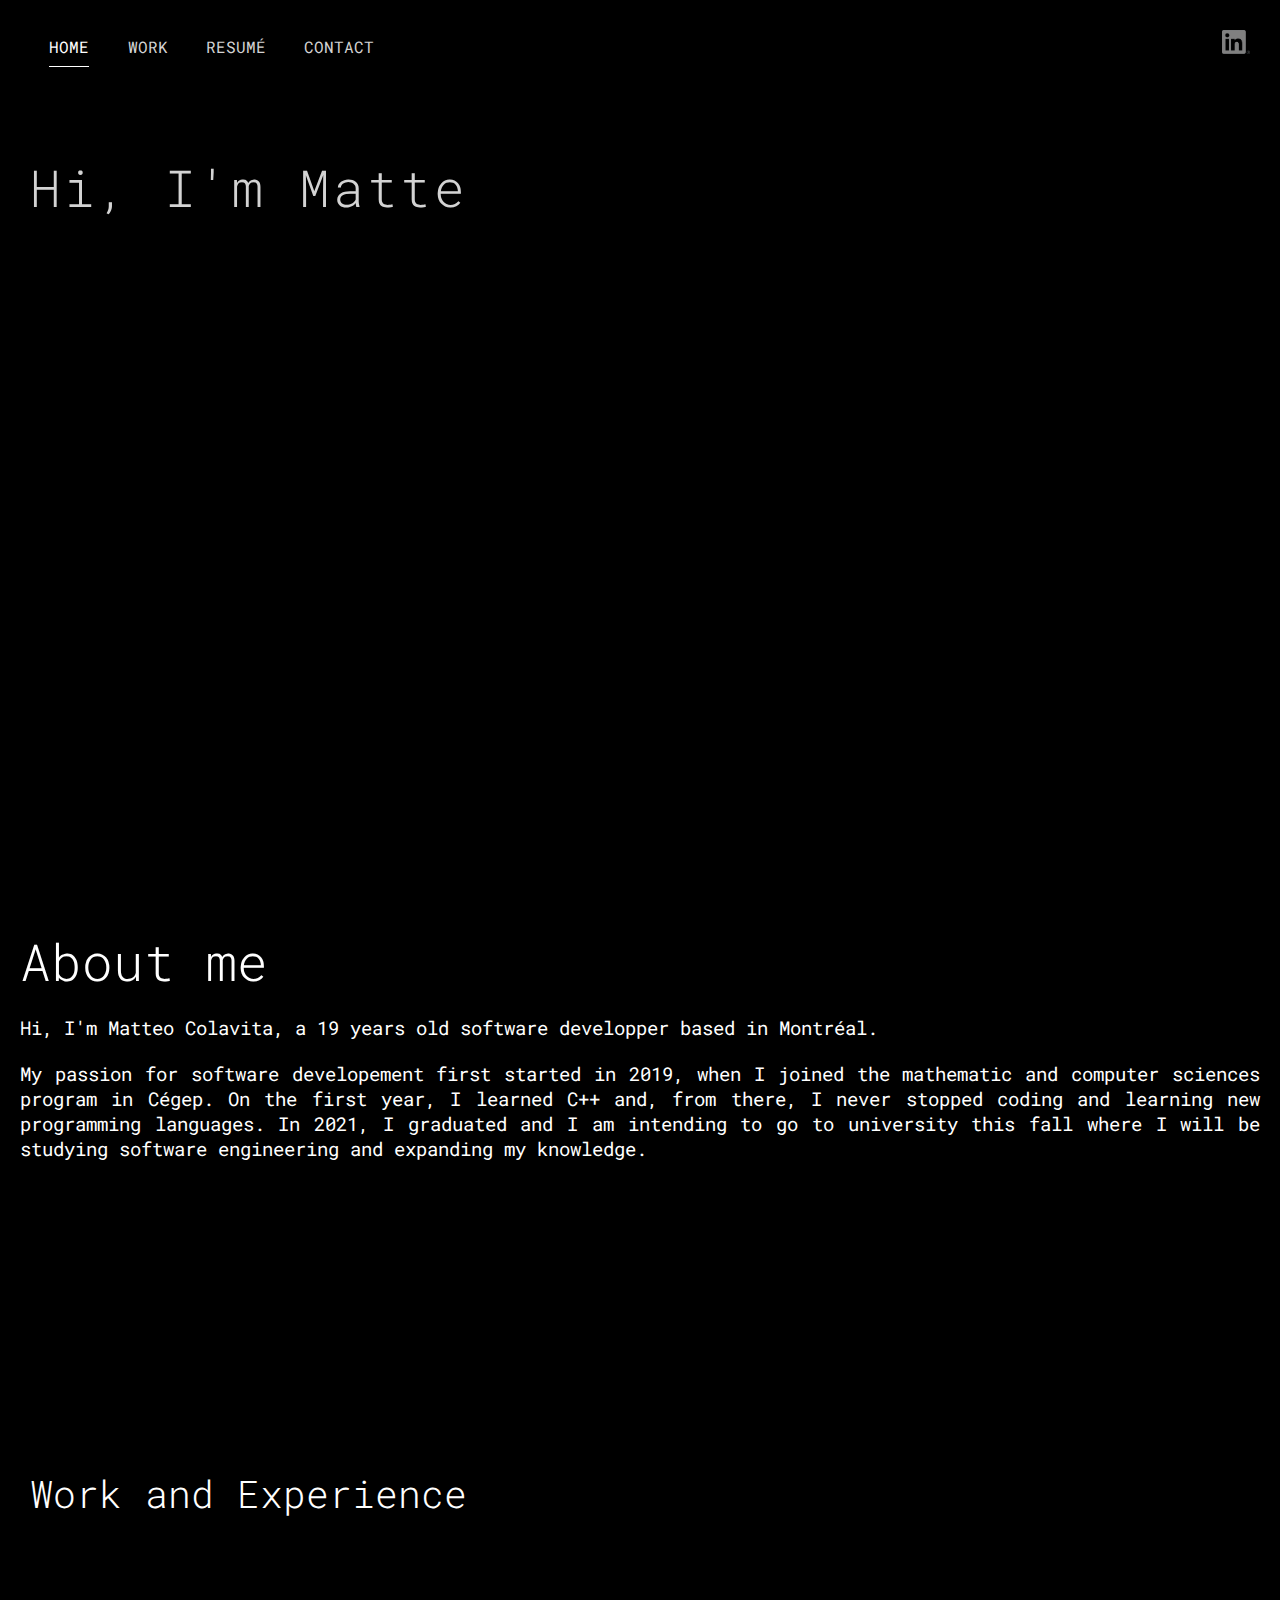
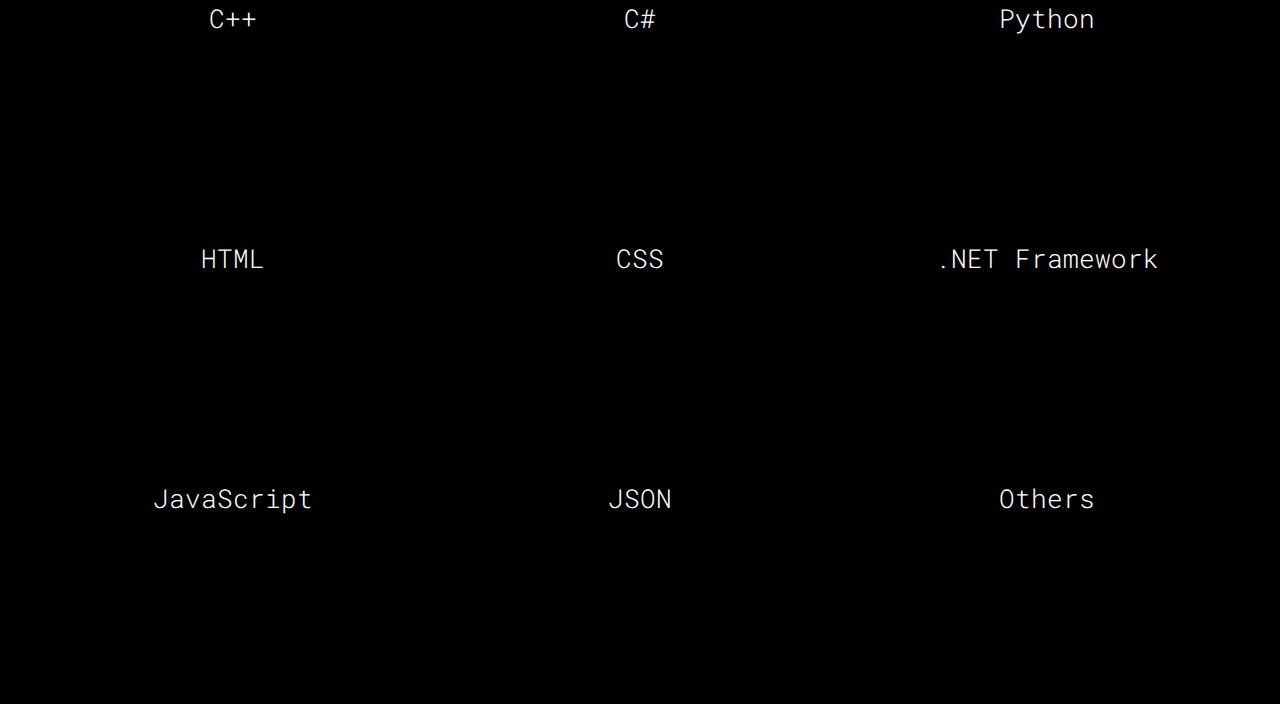
==== index.html @ ee79b1b1 "Changed  index.html from HTML\index.html to index.html" ====
<!DOCTYPE html>
<html lang="en">
<style>
    html {
    scroll-behavior: smooth;
    }  
</style>
<head>
    <meta charset="UTF-8">
    <meta name="viewport" content="width=device-width; initial-scale=1.0; maximum-scale=1.0; user-scalable=0;" />
    <title>Matteo Colavita - Software Developper</title>
    <link rel="preconnect" href="https://fonts.googleapis.com">
    <link rel="preconnect" href="https://fonts.gstatic.com" crossorigin>
    <link href="https://fonts.googleapis.com/css2?family=Benne&display=swap" rel="stylesheet">
    <link rel="preconnect" href="https://fonts.googleapis.com">
    <link rel="preconnect" href="https://fonts.gstatic.com" crossorigin>
    <link href="https://fonts.googleapis.com/css2?family=Jomhuria&family=Roboto+Mono:wght@100&display=swap" rel="stylesheet">
    <link rel="stylesheet" href="../css/styles.css">
</head>
<body onload="typeWriter()">
    <div class="container">
    </section>
        <div class="TopSection-wrapper">
            <div class="nav-wrapper">
                <div class="left-side">
                    <div class="nav-link-wrapper active-nav-link" >
                        <a href="index.html">Home</a>
                    </div>
                    <div class="nav-link-wrapper">
                        <a href="work.html">Work</a>
                    </div>
                    <div class="nav-link-wrapper">
                        <a href="../Other/Matteo_Colavita_Resume_2021.pdf" target="_blank">Resumé</a>
                    </div>
                    <div class="nav-link-wrapper">
                        <a href="contact.html">Contact</a>
                    </div>
                </div>
                <div class="right-side">
                    <div class="brand">
                        <div><!--Nom--></div>
                        <div class="nav-linkedin-wrapper">
                            <a href="https://www.linkedin.com/in/mattéo-colavita-4b3a99208" target="_blank">
                                <img src="../images/LI-In-Bug.png">
                            </a>
                        </div>
                    </div>
                </div>
            </div>
            <div class="presentation-wrapper">
               <div class="profile-content-wrapper">
                    <h1 id="Name" class="Name"></h1>
                    <h1 id="Dev" class="Dev"></h1>
                    <h1 id="Welcome" class="Welcome"></h1>
                </div> 
                <section class="example--2 ">
                    <span onclick="{window.location.href='#section2'}" id="scroll-icon" class="scroll-icon">
                      <span class="scroll-icon__dot"></span>
                    </span>
                    </section>
                    <!--<div class="more-arrow-wrapper" onclick="location.href='#cards'">
                    <img src="../images/DownArrow.png">-->
                </div>
            </div>
        </div>
        <div class="aboutme-wrapper" id="section2">
            <div id="AboutTitle" class="aboutme-title-wrapper">
                <h1 >About me</h1>
            </div>
            <div id="AboutPar" class="aboutme-par-wrapper">
                <p>
                    Hi, I'm Matteo Colavita, a 19 years old software developper based in Montréal. 
                </p>
                <br/>
                <p>
                    My passion for software developement first started in 2019, when I joined the mathematic and computer sciences program in Cégep. On the first year, I learned C++ and, from there, I never stopped coding and learning new programming languages. In 2021, I graduated and I am intending to go to university this fall where I will be studying software engineering and expanding my knowledge.   
                </p>
            </div>
        </div>
        <div class="worksummary-wrapper">
            <h1 class="worktitle-wrapper" id="MyWorkTitle">Work and Experience</h1>
            <div class="category-wrapper" onclick="window.location.href='Work.html'">
                <div class="category-item-wrapper">
                    <h1 id="Categories">C++</h1>
                    <p class="description-wrapper">C++ is the first coding language I learned.<a class="read-more-wrapper"  href="Work.html"><br><br>Read More</a></p>
                </div>
                <span class="category-item-wrapper">
                     <h1 id="Categories">C#</h1>
                     <p class="description-wrapper">I learned C# for my job at Cognat Inc. and improved it during my second year in Cégep. I developped my knowledge of C# by using it in mobile, games and software developement throughout my Cégep years.<a class="read-more-wrapper" href="Work.html"><br><br>Read More</a></p>
                </span>
                <span class="category-item-wrapper">
                    <h1 id="Categories">Python</h1>
                    <p class="description-wrapper">I learned Python for my final-year project in Cégep. I used Python to explore the world of Computer Vision with OpenCV.<a class="read-more-wrapper" href="Work.html"><br><br>Read More</a></p>
                </span>
                <span class="category-item-wrapper1">
                    <h1 id="Categories">HTML</h1>
                    <p class="description-wrapper">I learned HTML mostly for this website and out of curiosity.<a class="read-more-wrapper" href="Work.html"><br><br>Read More</a></p>
                </span>
                <span class="category-item-wrapper1">
                     <h1 id="Categories">CSS</h1>
                     <p class="description-wrapper">Learned in cunjonction with HTML<a class="read-more-wrapper" href="Work.html"><br><br>Read More</a></p>
                </span>
                <span class="category-item-wrapper1">
                    <h1 id="Categories">.NET Framework</h1>
                    <p class="description-wrapper">I used .Net framework, more specifically Xamarin, to develop multiple mobile cross-platform user intertfaces. I also learned Model-View-ViewModel (MVVM) basics along with XAML.<a class="read-more-wrapper" href="Work.html"><br><br>Read More</a></p>
                </span>
                <span class="category-item-wrapper2">
                    <h1 id="Categories">JavaScript</h1>
                    <p class="description-wrapper">I learned JavaScript to make this website more dynamic and interactive.<a class="read-more-wrapper" href="Work.html"><br><br>Read More</a></p>

                </span>
                <span class="category-item-wrapper2">
                    <h1 id="Categories">JSON</h1>
                    <p class="description-wrapper">I am currently learning the basics of databases usage and data manipulation with JSON.<a class="read-more-wrapper" href="Work.html"><br><br>Read More</a></p>

                </span>
                <span class="category-item-wrapper2">
                    <h1 id="Categories">Others</h1>
                    <p class="description-wrapper">I always had a passion for electronics. Here, you will find some of them!<a class="read-more-wrapper" href="Work.html"><br><br>Read More</a></p>

                </span>
            </div>
            <span class="topButton-wrapper">
               <button onclick="topFunction()" id="myBtn">
                </button> 
            </span>
        </div>

        
            

        <!--
        <div id="Section2"  class="content-wrapper js-scroll">
            
            <div>
                <ul id="cards">
                    <li class="card" id="card_1">
                        <div class="card__content">
                            <div>
                                <h2 class="title-wrapper">Coding</h2>
                                <p class="descriprionP-wrapper"></p>
                                <a href="" class="btn btn--accent">Read more</a>
                            </div>
                            <figure>
                                <img src="../images/test2.jpg" alt="Image description">
                            </figure>
                        </div>
                    </li>
                    <li class="card" id="card_2">
                        <div class="card__content">
                            <div>
                                <h2 class="title-wrapper">Personal Projects</h2>
                                <p class="descriprionP-wrapper"></p>
                                <p><a href="" class="btn btn--accent">Read more</a></p>
                            </div>
                            <figure>
                                <img src="../images/portfolio1.jfif" alt="Image description">
                            </figure>
                        </div>
                    </li>
                    <li class="card" id="card_3">
                        <div class="card__content">
                            <div>
                                <h2 class="title-wrapper">Resumé</h2>
                                <p class="descriprionP-wrapper"></p>
                                <p><a href="" class="btn btn--accent">Read more</a></p>
                            </div>
                            <figure>
                                <img src="../images/portfolio3.jfif" alt="Image description">
                            </figure>
                        </div>
                    </li>
                </ul>
            </div>
        </div>-->
    </div> 
    
    
</body>

    <script>
        var i = 0;
        cpt=0;
        var text = "Hi, I'm Matteo Colavita!" ;
        var elementId = "Name";
        var speed = 60; /* The speed/duration of the effect in milliseconds */

        function typeWriter() {
            if (i < text.length) {
                document.getElementById(elementId).innerHTML += text.charAt(i);
                i++;
                setTimeout(typeWriter, speed);
            }
            else
            if(cpt==0)
            {
                cpt=1;
                i = 0;
                elementId="Dev"
                Pause = 750;
                speed=50
                text = "\n"+"I'm a full stack developper.";
                setTimeout(typeWriter, Pause);
            }
            else
            if(cpt==1)
            {
                cpt=2;
                i = 0;
                elementId="Welcome"
            Pause = 750;
                speed=50
                text = "\n"+"Welcome to my portfolio :)";
                setTimeout(typeWriter, Pause);
            }
        }
    </script>
    <script>
        /*const scrollOffset = 500;
        const scrollElement = document.querySelector(".js-scroll");
        
        const elementInView = (el, offset = 0) => {
        const elementTop = el.getBoundingClientRect().top;
        
        return (
            elementTop <= 
            ((window.innerHeight || document.documentElement.clientHeight) - offset)
        );
        };
        
        const displayScrollElement = () => {
        scrollElement.classList.add('scrolled');
        }
        
        const hideScrollElement = () => {
        scrollElement.classList.remove('scrolled');
        }
        
        const handleScrollAnimation = () => {
        if (elementInView(scrollElement, scrollOffset)) {
            displayScrollElement();
        } else {
            hideScrollElement();
        }
        }
        
        window.addEventListener('scroll', () => {
        handleScrollAnimation();
        })
        
    </script>
    <script>
        // ===== Scroll to Top ==== 
       //Get the button:


        mybutton = document.getElementById("myBtn");
        myWorkTitle = document.getElementById("MyWorkTitle");
        
        const workCategories = document.querySelectorAll('.category-item-wrapper');
        const workCategories1 = document.querySelectorAll('.category-item-wrapper1');
        const workCategories2 = document.querySelectorAll('.category-item-wrapper2');
        const aboutmeTitle = document.getElementById('AboutTitle');

        window.onscroll = function() {scrollFunction()};

        let scrollHeight = Math.max(
  document.body.scrollHeight, document.documentElement.scrollHeight,
  document.body.offsetHeight, document.documentElement.offsetHeight,
  document.body.clientHeight, document.documentElement.clientHeight
);

        function scrollFunction()
        {
            console.log(window.pageYOffset);
            let scrollPosition = window.pageYOffset;

            if(scrollPosition >= 550) 
            {
                console.log(aboutmeTitle.classList);

                aboutmeTitle.classList.add("animate");
                aboutmeTitle.classList.remove("fadeout");
            } 
            else
            {
                
                aboutmeTitle.classList.remove("animate");
                aboutmeTitle.classList.add("fadeout");
            }

            if(scrollPosition >= 650) 
            {
                console.log(aboutmeTitle.classList);
                AboutPar.classList.add("animate");
                AboutPar.classList.remove("fadeout");
            } 
            else
            {
                AboutPar.classList.remove("animate");
                AboutPar.classList.add("fadeout");
            }

            

            if(scrollPosition >= 900) 
            {
                console.log(myWorkTitle.classList);
                myWorkTitle.classList.add("animate");
                myWorkTitle.classList.remove("fadeout");
            } 
            else
            {
                
                myWorkTitle.classList.remove("animate");
                myWorkTitle.classList.add("fadeout");
            }

            if(scrollPosition > 1000)
            {
                workCategories.forEach(element => {
                    element.childNodes[1].classList.add("animate");
                    element.childNodes[1].classList.remove("fadeout");
                });
            }
            else
            {
                workCategories.forEach(element => {
                    element.childNodes[1].classList.remove("animate");
                    element.childNodes[1].classList.add("fadeout");
                });

            }
                
            if(scrollPosition > 1100)
            {
                workCategories1.forEach(element => {
                    console.log("1");
                    element.childNodes[1].classList.add("animate");
                    element.childNodes[1].classList.remove("fadeout");

                });
            }
            else
            {
                workCategories1.forEach(element => {
                    element.childNodes[1].classList.remove("animate");
                    element.childNodes[1].classList.add("fadeout");
                });
            }

            if(scrollPosition > 1150)
            {
                workCategories2.forEach(element => {
                    console.log("2");
                    element.childNodes[1].classList.add("animate");
                    element.childNodes[1].classList.remove("fadeout");

                });
            }
            else
            {
                workCategories2.forEach(element => {
                    element.childNodes[1].classList.remove("animate");
                    element.childNodes[1].classList.add("fadeout");
                });
            }

            if(scrollPosition > 100)
            {
                mybutton.style.display = "block";
                mybutton.style.opacity = '1';
                mybutton.style.cursor = "pointer";
            }
            else 
            {
                mybutton.style.cursor = "auto";
                mybutton.style.opacity = '0';
            }
        }

        mybutton.addEventListener('click', () => mybutton.style.opacity = '0', () => mybutton.style.display = "none");
        // If you want to remove it from the page after the fadeout

        // When the user clicks on the button, scroll to the top of the document
        function topFunction() {
        document.body.scrollTop = 0; // For Safari
        document.documentElement.scrollTop = 0; // For Chrome, Firefox, IE and Opera
        }
    </script>
    <script>
        /*
        dots = document.getElementById("scroll-icon");
        window.onscroll = function() {scrolldotFunction()};
        function scrolldotFunction() {
        if (document.body.scrollTop > 20 || document.documentElement.scrollTop > 20) {
            dots.style.opacity = "0";
        } else {
            dots.style.opacity = "1";
        }
        }*/
    </script>

    <script>
        
    </script>
</html>
---- css/styles.css ----
/**
 * /*Animations
 *
 * @format
 */

@keyframes transitionIn {
	from {
		opacity: 0;
		transform: rotateX(-10deg);
	}
	to {
		opacity: 1;
		transform: rotateX(0);
	}
}

@keyframes transitionOut {
	from {
		opacity: 1;
		transform: rotateX(-10deg);
	}
	to {
		opacity: 0;
		transform: rotateX(0);
	}
}

@keyframes UpDownLoop {
	0% {
		transform: translateY(0);
	}
	50% {
		transform: translateY(-20px);
	}
	100% {
		transform: translateY(0);
	}
}

@keyframes toptranslate {
	0% {
		transform: translateX(0);
	}
	100% {
		transform: translateX(-10);
	}
}

@keyframes scroll_2 {
	0% {
		transform: translateY(0);
		opacity: 1;
	}
	25% {
		opacity: 1;
	}
	75% {
		transform: translateY(0.75em);
		opacity: 0;
	}
	100% {
		transform: translateY(0);
		opacity: 0;
	}
}

@keyframes appearFromBottom {
	from {
		opacity: 0;
		transform: translateY(20%);
	}
	to {
		opacity: 1;
	}
}

@keyframes fadeout {
	from {
		opacity: 1;
	}
	to {
		opacity: 0;
	}
}

/*Master styles*/
body {
	overflow-y: scroll;
	margin: 0px;
	background-color: black;
	font-family: "Roboto Mono", monospace;
	-ms-overflow-style: none; /* IE and Edge */
	scrollbar-width: none; /* Firefox */
}

body::-webkit-scrollbar {
	display: none;
}

.container {
	display: grid;
	grid-template-columns: 1fr;
}

.left-side {
	display: flex;
	margin-top: 0.5vmax;
}

/*TopSection Style*/

/*Nav Styles*/

.nav-wrapper {
	display: flex;
	justify-content: space-between;
	padding: 30px;
}

.nav-wrapper > .left-side > div {
	margin-right: 1.5vw;
	margin-left: 1.5vw;
	font-size: 1em;
	text-transform: uppercase;
	animation: transitionIn 0.5s;
}

.nav-linkedin-wrapper {
	animation: transitionIn 0.5s;
}

.nav-linkedin-wrapper img {
	height: 1.5em;
	opacity: 50%;
}

.nav-linkedin-wrapper:hover img {
	opacity: 100%;
}

.nav-link-wrapper {
	height: 30px;
	border-bottom: 1px solid transparent;
	transition: border-bottom 0.5s;
}

.nav-link-wrapper a {
	color: lightgray;
	text-align: center;
	text-decoration: none;
	transition: color 0.5s;
}

.nav-link-wrapper:hover {
	border-bottom: 1px solid White;
}

.nav-link-wrapper a:hover {
	color: White;
}

.active-nav-link {
	border-bottom: 1px solid white;
}

.active-nav-link a {
	color: white !important;
}

/*Presentation Styles*/
.presentation-wrapper {
	display: grid;
	height: 90vh;
	grid-template-columns: 1fr;
	grid-template-rows: 1fr 100px;
	font-family: inherit;
}

.Dev {
	/* Fallback: Set a background color. */
	background-color: black;

	/* Create the gradient. */
	background-image: linear-gradient(90deg, Lightblue, Blue);

	/* Set the background size and repeat properties. */
	background-size: 100%;
	background-repeat: repeat;

	/* Use the text as a mask for the background. */
	/* This will show the gradient as a text color rather than element bg. */
	-webkit-background-clip: text;
	-webkit-text-fill-color: transparent;
	-moz-background-clip: text;
	-moz-text-fill-color: transparent;
}
.example--2 {
	height: 1vh;
	grid-row: 2;
}

.scroll-icon__dot {
	grid-row: 3;
	display: block;
	margin-left: auto;
	margin-right: auto;
	background: blue;
	height: 1em;
	width: 0.1em;
	transform-origin: top center;
	backface-visibility: hidden;
	opacity: 0%;
	animation: scroll_2 1s ease-out infinite;
	animation-delay: 6s;
}

.js-scroll {
	opacity: 0;
	transition: opacity 1s;
}

.js-scroll.scrolled {
	opacity: 1;
}

.profile-content-wrapper {
	padding-left: 30px;
	white-space: pre-line;
}

.profile-content-wrapper h1 {
	color: lightgray;
	font-family: "Roboto Mono", monospace;
	font-size: 4vw;
	font-weight: 300;
	margin-bottom: -40px;
	letter-spacing: 2pt;
}

.aboutme-wrapper {
	height: 50vh;
	padding: 20px;
}

.aboutme-title-wrapper h1 {
	font-family: inherit;
	color: white;
	margin: 0;
	font-weight: 300;
	padding-bottom: 20px;
	font-size: 4vw;
	animation: transitionIn 1s;
}

.aboutme-par-wrapper p {
	color: white;
	margin: auto;
	text-align: justify;
	animation: transitionIn 2s;
	font-size: 1.5vw;
}

/*Portfolio styles*/

.worksummary-wrapper {
	height: 80vh;
	padding-top: 5vh;
}

.worksummary-wrapper h1 {
	color: white;
	font-weight: 300;
}

.animate {
	animation: appearFromBottom 1s ease forwards;
}

.fadeout {
	animation: fadeout 1s ease forwards;
}

.category-wrapper {
	display: grid;
	grid-template-columns: 1fr 1fr 1fr;
	grid-template-rows: 1fr 1fr 1fr;
	padding-top: 40px;
	padding-right: 30px;
	padding-left: 30px;
	height: 80vh;
}

.worktitle-wrapper {
	padding-left: 30px;
	font-size: 3vw;
}

.category-wrapper h1 {
	color: white;
	text-align: center;
	font-weight: 300;
}

#Categories {
	font-size: 2vw;
}

.category-item-wrapper:hover .description-wrapper {
	display: block;
	position: relative;
	animation: transitionIn 1s;
}

.category-item-wrapper1:hover .description-wrapper {
	display: block;
	position: relative;
	animation: transitionIn 1s;
}

.category-item-wrapper2:hover .description-wrapper {
	display: block;
	position: relative;
	animation: transitionIn 1s;
}
/*
.category-item-wrapper1 {
	display: none;
}

.category-item-wrapper2 {
	display: none;
}

.category-item-wrapper {
	display: none;
}
*/
.category-wrapper h1:hover {
	background-color: black;
	background-image: linear-gradient(90deg, Lightblue, Blue);
	background-size: 100%;
	cursor: pointer;
	background-repeat: repeat;
	-webkit-background-clip: text;
	-webkit-text-fill-color: transparent;
	-moz-background-clip: text;
	-moz-text-fill-color: transparent;
}
/*
.description-wrapper {
	color: white;
	display: none;
	text-align: center;
}

.description-wrapper a {
	background-color: white;
	text-align: center;
	border-color: white;
	border-radius: 5%;
	border-radius: 10%;
}
*/

.description-wrapper {
	color: rgb(255 255 255);
	text-decoration: none;
	display: none;
	text-align: justify;
	position: absolute;
	border-bottom: 1px solid transparent;
}

.description-wrapper a {
	color: rgb(136, 136, 136);
	text-decoration: underline;
}

.description-wrapper a:hover {
	color: White;
}

/*Work Styles*/
.disclaimer-wrapper {
	color: lightgray;
	font-size: 0.8vw;
	margin-left: 2.5%;
}

.experience-wrapper {
	display: grid;
	height: fit-content;
	grid-template-rows: auto auto auto auto auto auto;
	animation: transitionIn 1s;
	width: 100%;
}

.work-element-wrapper {
	background: rgba(58, 55, 55, 0.342);
	display: grid;
	grid-template-columns: 1fr auto;
	border-radius: 45px;
	height: fit-content;
	margin-bottom: 40px;
	width: 95%;
	margin-left: 2.5%;
	margin-right: 2.5%;
	box-shadow: 2px 3px 5px rgb(73, 73, 73);
}

.left-side-workgrid {
	grid-column: 1;
	color: white;
	margin: 30px;
}

.left-side-workgrid h1 {
	margin: 0;
	font-weight: 300;
}

.right-side-workgrid {
	grid-column: 2;
	background-position: center;
}

.right-side-workgrid img {
	width: 40vw;
	border-radius: 0px 45px 45px 0px;
	height: 30vw;
}

.tag-wrapper {
	display: flex;
	margin: 0px;
	padding: 0px;
}

.tag {
	margin-top: 5px;
	margin-right: 5px;
	margin-bottom: 5px;
	background: rgba(128, 128, 128, 0.616);
	border-radius: 25px;
	font-weight: 300;
	padding: 10px;
	height: fit-content;
	white-space: pre-line;
	color: white;
	cursor: pointer;
}

.tag:hover {
	background: rgba(128, 128, 128, 1);
}

.tag-wrapper h6 {
	display: flex;
	margin: 0px;
	padding: 0px;
}

.learnmorebtn-wrapper {
	background-color: Transparent;
	background-repeat: no-repeat;
	border: none;
	color: white;
	border: none;
	cursor: pointer;
	overflow: hidden;
	outline: none;
	padding: 0;
	text-align: center;
	text-decoration: underline;
	display: inline-block;
}

/*Portfolio tutorial styles*/
.portfolio-items-wrapper {
	display: grid;
	grid-template-columns: 1fr 1fr;
}

.portfolio-item-wrapper {
	position: relative;
}

.img-text-wrapper {
	position: absolute;
	top: 0;
	display: flex;
	flex-direction: column;
	justify-content: center;
	align-items: center;
	height: 100%;
	text-align: center;
	padding-left: 100px;
	padding-right: 100px;
}

.logo-wrapper img {
	width: 50%;
	margin-bottom: 20px;
}

.img-text-wrapper .subtitle {
	transition: 1s;
	font-weight: 600;
	color: transparent;
}

.img-text-wrapper:hover .subtitle {
	font-weight: 600;
	color: white;
}

.img-darken {
	transition: 1s;
	filter: brightness(10%);
}

/*Return to top*/
#myBtn {
	position: fixed;
	bottom: 20px;
	right: 20px;
	width: 25px;
	height: 50px;
	background: linear-gradient(white, blue);
	text-decoration: none;
	-webkit-border-radius: 35px;
	-moz-border-radius: 35px;
	border-radius: 35px;
	border: 0px;
	cursor: pointer; /* Add a mouse pointer on hover */
	display: none;
	background-size: 1px 100px;
	-webkit-transition: all 0.3s linear;
	-moz-transition: all 0.3s ease;
	-ms-transition: all 0.3s ease;
	-o-transition: all 0.3s ease;
	transition: all 0.3s ease;
	-webkit-transition: background 0.3s ease-out;
	-moz-transition: background 0.3s ease-out;
	-o-transition: background 0.3s ease-out;
	transition: background 0.3s ease-out;
	transition: opacity 0.3s ease-out;
	animation: transitionIn 1s;
}

#myBtn:hover {
	background-position: 100px;
}

.btn {
	color: rgb(255 255 255);
	text-decoration: none;
	display: inline-block;
	border-bottom: 1px solid transparent;
	transition: border-bottom 1s;
}

.btn a {
	color: lightgray;
	text-decoration: none;
	transition: color 0.5s;
}

.btn:hover {
	border-bottom: 1px solid White;
}

.btn a:hover {
	color: White;
}

.contact-info-wrapper {
	margin: auto;
	text-align: center;
	font-size: 2vw;
	color: lightgray;
	grid-column: 3;
	animation: transitionIn 3s;
}

.contact-info-wrapper a:hover {
	border-bottom: 1px solid White;
}

.contact-info-wrapper a {
	color: lightgray;
	text-decoration: none;
}

.input-title-wrapper {
	color: white;
	grid-column: 1;
}

.line-wrapper {
	border-left: 2px solid white;
	background: linear-gradient(90deg, white, blue);
	height: 500px;
	margin-left: 50px;
	left: 50%;
	border-radius: 5px;
	top: 0;
	grid-column: 2;
	animation: transitionIn 2s;
}

/*Contact Form*/
input[type="text"],
select,
textarea {
	width: 100%; /* Full width */
	padding: 12px; /* Some padding */
	border: 1px solid #ccc; /* Gray border */
	border-radius: 4px; /* Rounded borders */
	box-sizing: border-box; /* Make sure that padding and width stays in place */
	grid-column: 1;
	margin-top: 6px; /* Add a top margin */
	margin-bottom: 16px; /* Bottom margin */
	resize: vertical; /* Allow the user to vertically resize the textarea (not horizontally) */
}

/* Style the submit button with a specific background color etc */
input[type="submit"] {
	background-color: white;
	opacity: 75%;
	font-family: inherit;
	font-weight: 600;
	color: black;
	padding: 12px 20px;
	border: none;
	border-radius: 4px;
	cursor: pointer;
}

.input-wrapper {
	font-family: inherit;
	font-weight: 600;
}

/* When moving the mouse over the submit button, add a darker green color */
input[type="submit"]:hover {
	opacity: 100%;
}

.form-wrapper {
	animation: transitionIn 1s;
}

.grid-content-wrapper {
	padding: 20px;
	display: grid;
	grid-template-columns: 1fr auto 1fr;
}

@media screen and (max-width: 992px) {
	.grid-content-wrapper {
		display: grid;
		height: 1vh;
		grid-template-columns: 1fr;
		grid-gap: 40px;
	}

	.contact-info-wrapper {
		grid-row: 1;
		font-size: 4vw;
		margin: auto;
		font-weight: 600;
		padding-top: 10%;
		padding-bottom: 10%;
	}

	.line-wrapper {
		display: none;
	}

	/*MainPage*/

	.left-side {
		font-size: 3.5vw;
	}

	.nav-linkedin-wrapper img {
		height: 5vw;
	}

	.profile-content-wrapper h1 {
		font-size: 7.5vw;
		padding-right: 30px;
	}

	.worksummary-wrapper {
		padding: 20px;
		height: auto;
	}

	.fadeout + .description-wrapper {
		animation: fadeout 1s ease forwards;
	}

	.fadeout {
		animation: fadeout 1s ease forwards;
	}

	.worktitle-wrapper {
		font-size: 4vw;
		padding: 0;
	}

	.category-wrapper {
		grid-template-columns: 1fr;
		height: fit-content;
		padding-left: 0;
		padding-right: 0;
		grid-gap: 10px;
	}

	.category-item-wrapper:hover {
	}
	.category-item-wrapper1:hover {
	}
	.category-item-wrapper1:hover {
	}

	.category-item-wrapper1 {
		height: 30vw;
	}

	.category-item-wrapper2 {
		height: 30vw;
	}

	.category-item-wrapper {
		height: 30vw;
	}

	#Categories {
		font-size: 5vw;
	}

	.description-wrapper {
		display: block;
		position: relative;
		color: #ccc;
		padding: 0;
		font-size: 3vw;
		animation: transitionIn 1s;
	}

	.read-more-wrapper {
		display: none;
	}

	#myBtn {
		width: 10px;
		height: 40px;
	}

	.aboutme-title-wrapper h1 {
		font-size: 6vw;
	}

	.aboutme-wrapper {
		height: fit-content;
	}

	.aboutme-par-wrapper p {
		color: white;
		margin: auto;
		text-align: justify;
		animation: transitionIn 2s;
		font-size: 5vw;
	}

	.worksummary-wrapper h1 {
		font-size: 6vw;
	}

	.right-side-workgrid {
		display: none;
	}

	.left-side-workgrid h1 {
		font-size: 6vw;
		width: 100%;
	}

	.left-side-workgrid {
		margin: 20px;
	}
	.tag-wrapper {
		margin-top: 10px;
		height: fit-content;
		width: 100%;
	}

	.tag-wrapper h6 {
		display: inline-flex;
		flex-wrap: wrap;
	}

	.tag {
		width: fit-content;
	}

	.work-element-wrapper {
		width: 90%;
		margin-right: 5%;
		margin-left: 5%;
		grid-template-columns: 1fr;
	}
}
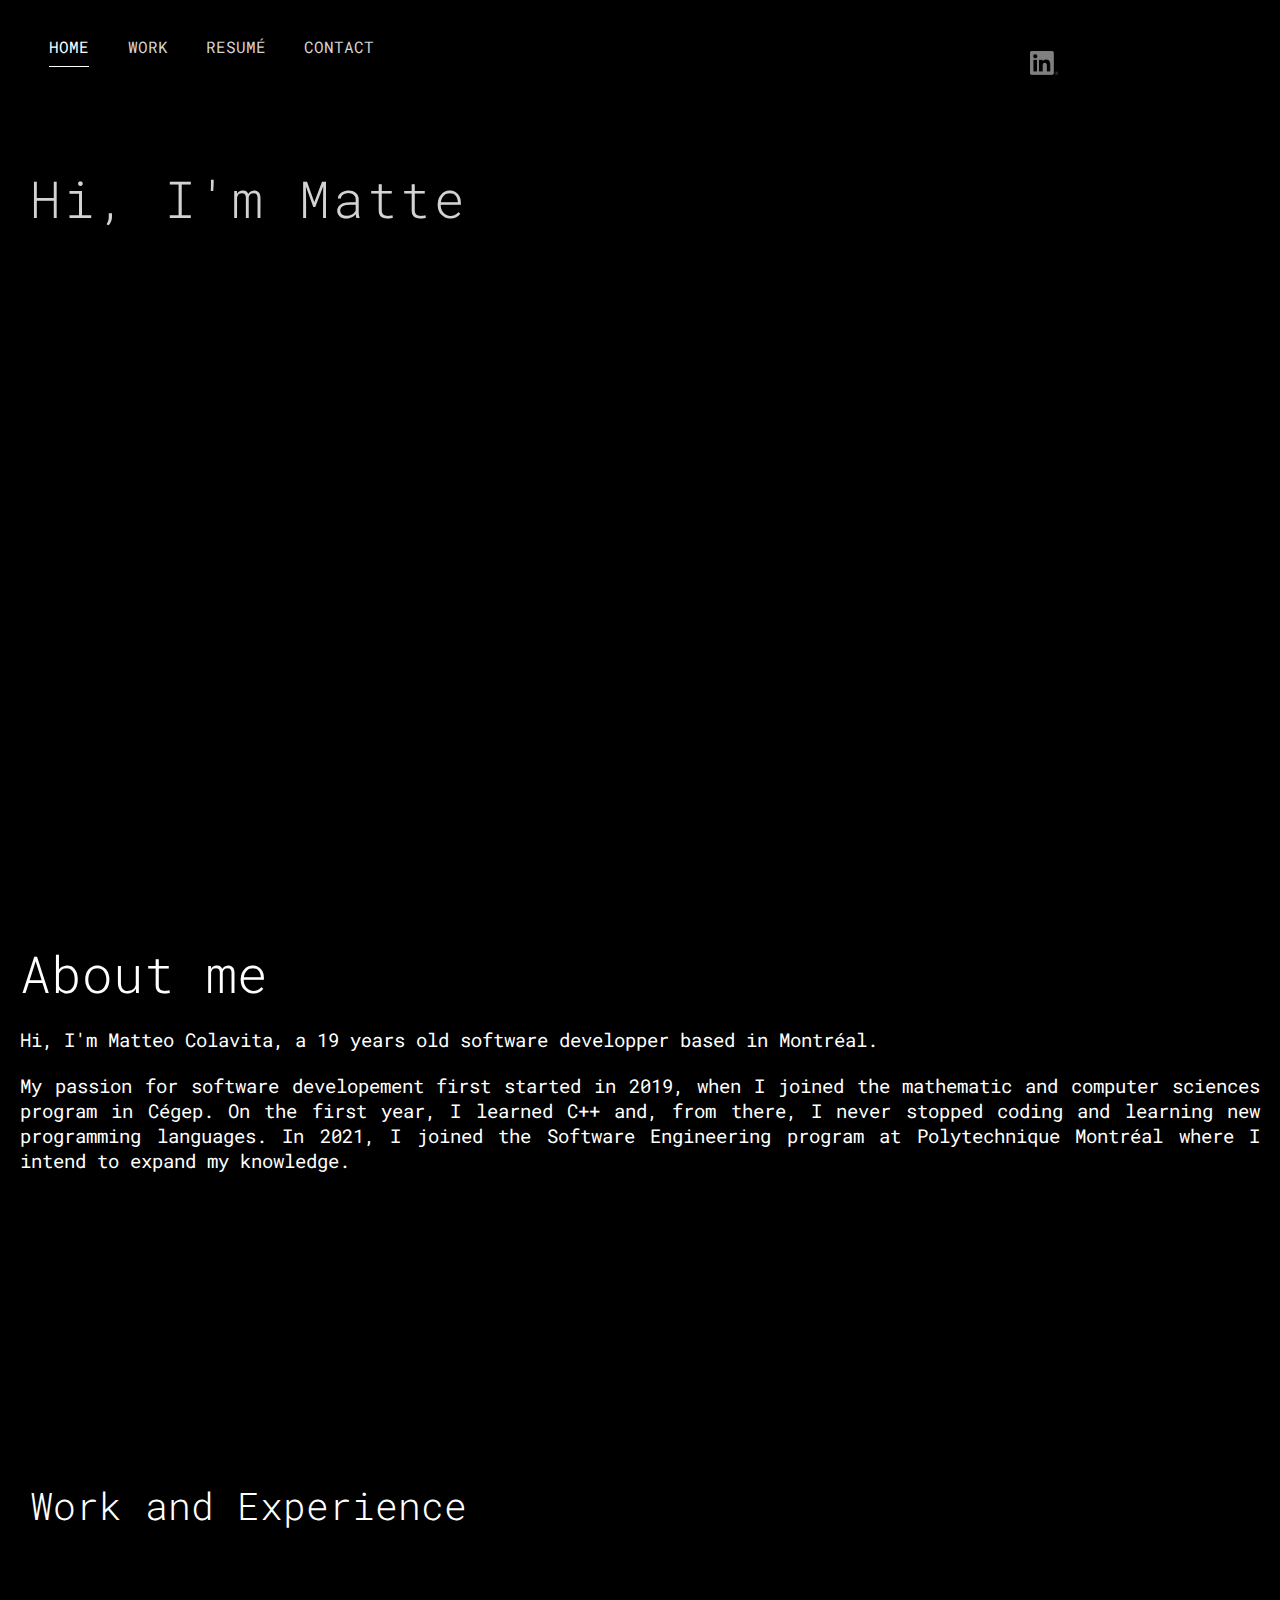
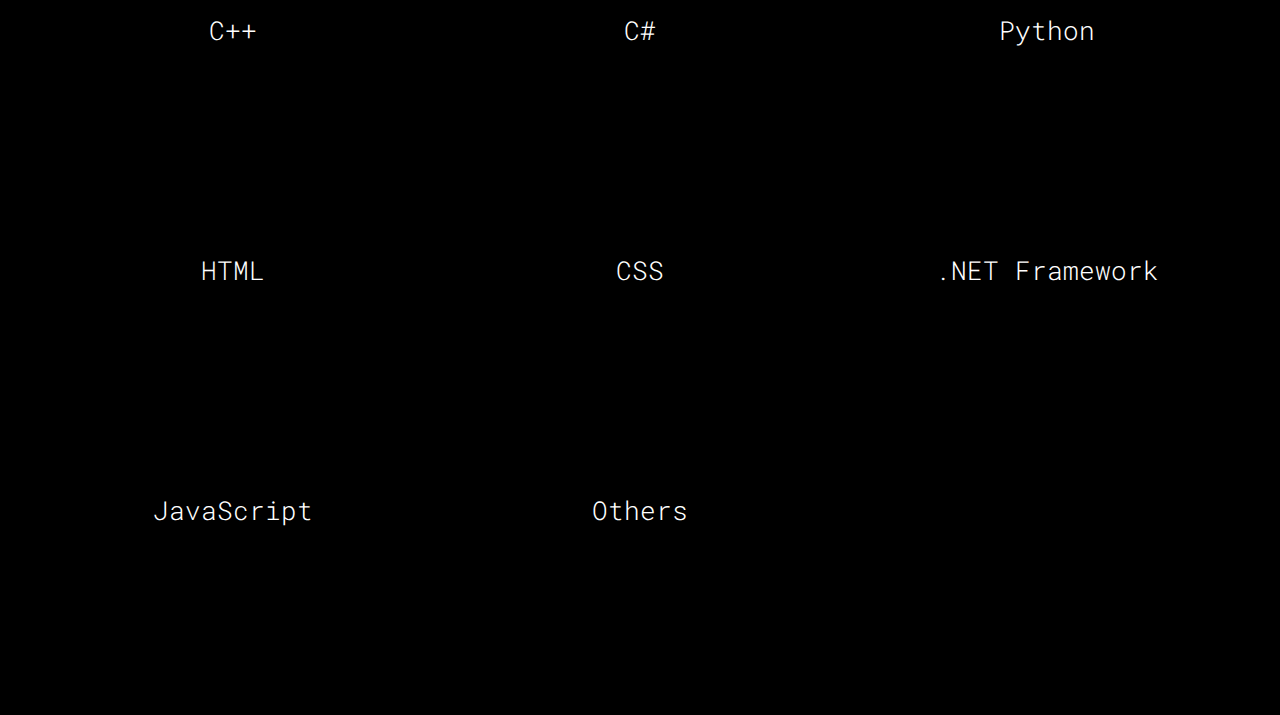
==== commit 1871e3d7: "2022 first update" ====
--- a/index.html
+++ b/index.html
@@ -30,7 +30,7 @@
                         <a href="work.html">Work</a>
                     </div>
                     <div class="nav-link-wrapper">
-                        <a href="../Other/Matteo_Colavita_Resume_2021.pdf" target="_blank">Resumé</a>
+                        <a href="../Other/MATTÉO_COLAVITA_CV.pdf" target="_blank">Resumé</a>
                     </div>
                     <div class="nav-link-wrapper">
                         <a href="contact.html">Contact</a>
@@ -38,7 +38,7 @@
                 </div>
                 <div class="right-side">
                     <div class="brand">
-                        <div><!--Nom--></div>
+                        <div>WEBSITE IN DEVELOPMENT</div>
                         <div class="nav-linkedin-wrapper">
                             <a href="https://www.linkedin.com/in/mattéo-colavita-4b3a99208" target="_blank">
                                 <img src="../images/LI-In-Bug.png">
@@ -73,7 +73,7 @@
                 </p>
                 <br/>
                 <p>
-                    My passion for software developement first started in 2019, when I joined the mathematic and computer sciences program in Cégep. On the first year, I learned C++ and, from there, I never stopped coding and learning new programming languages. In 2021, I graduated and I am intending to go to university this fall where I will be studying software engineering and expanding my knowledge.   
+                    My passion for software developement first started in 2019, when I joined the mathematic and computer sciences program in Cégep. On the first year, I learned C++ and, from there, I never stopped coding and learning new programming languages. In 2021, I joined the Software Engineering program at Polytechnique Montréal where I intend to expand my knowledge.  
                 </p>
             </div>
         </div>
@@ -109,11 +109,11 @@
                     <p class="description-wrapper">I learned JavaScript to make this website more dynamic and interactive.<a class="read-more-wrapper" href="Work.html"><br><br>Read More</a></p>
 
                 </span>
-                <span class="category-item-wrapper2">
+                <!-- <span class="category-item-wrapper2">
                     <h1 id="Categories">JSON</h1>
                     <p class="description-wrapper">I am currently learning the basics of databases usage and data manipulation with JSON.<a class="read-more-wrapper" href="Work.html"><br><br>Read More</a></p>
 
-                </span>
+                </span> -->
                 <span class="category-item-wrapper2">
                     <h1 id="Categories">Others</h1>
                     <p class="description-wrapper">I always had a passion for electronics. Here, you will find some of them!<a class="read-more-wrapper" href="Work.html"><br><br>Read More</a></p>
@@ -199,7 +199,7 @@
                 elementId="Dev"
                 Pause = 750;
                 speed=50
-                text = "\n"+"I'm a full stack developper.";
+                text = "\n"+"I'm a software developper.";
                 setTimeout(typeWriter, Pause);
             }
             else
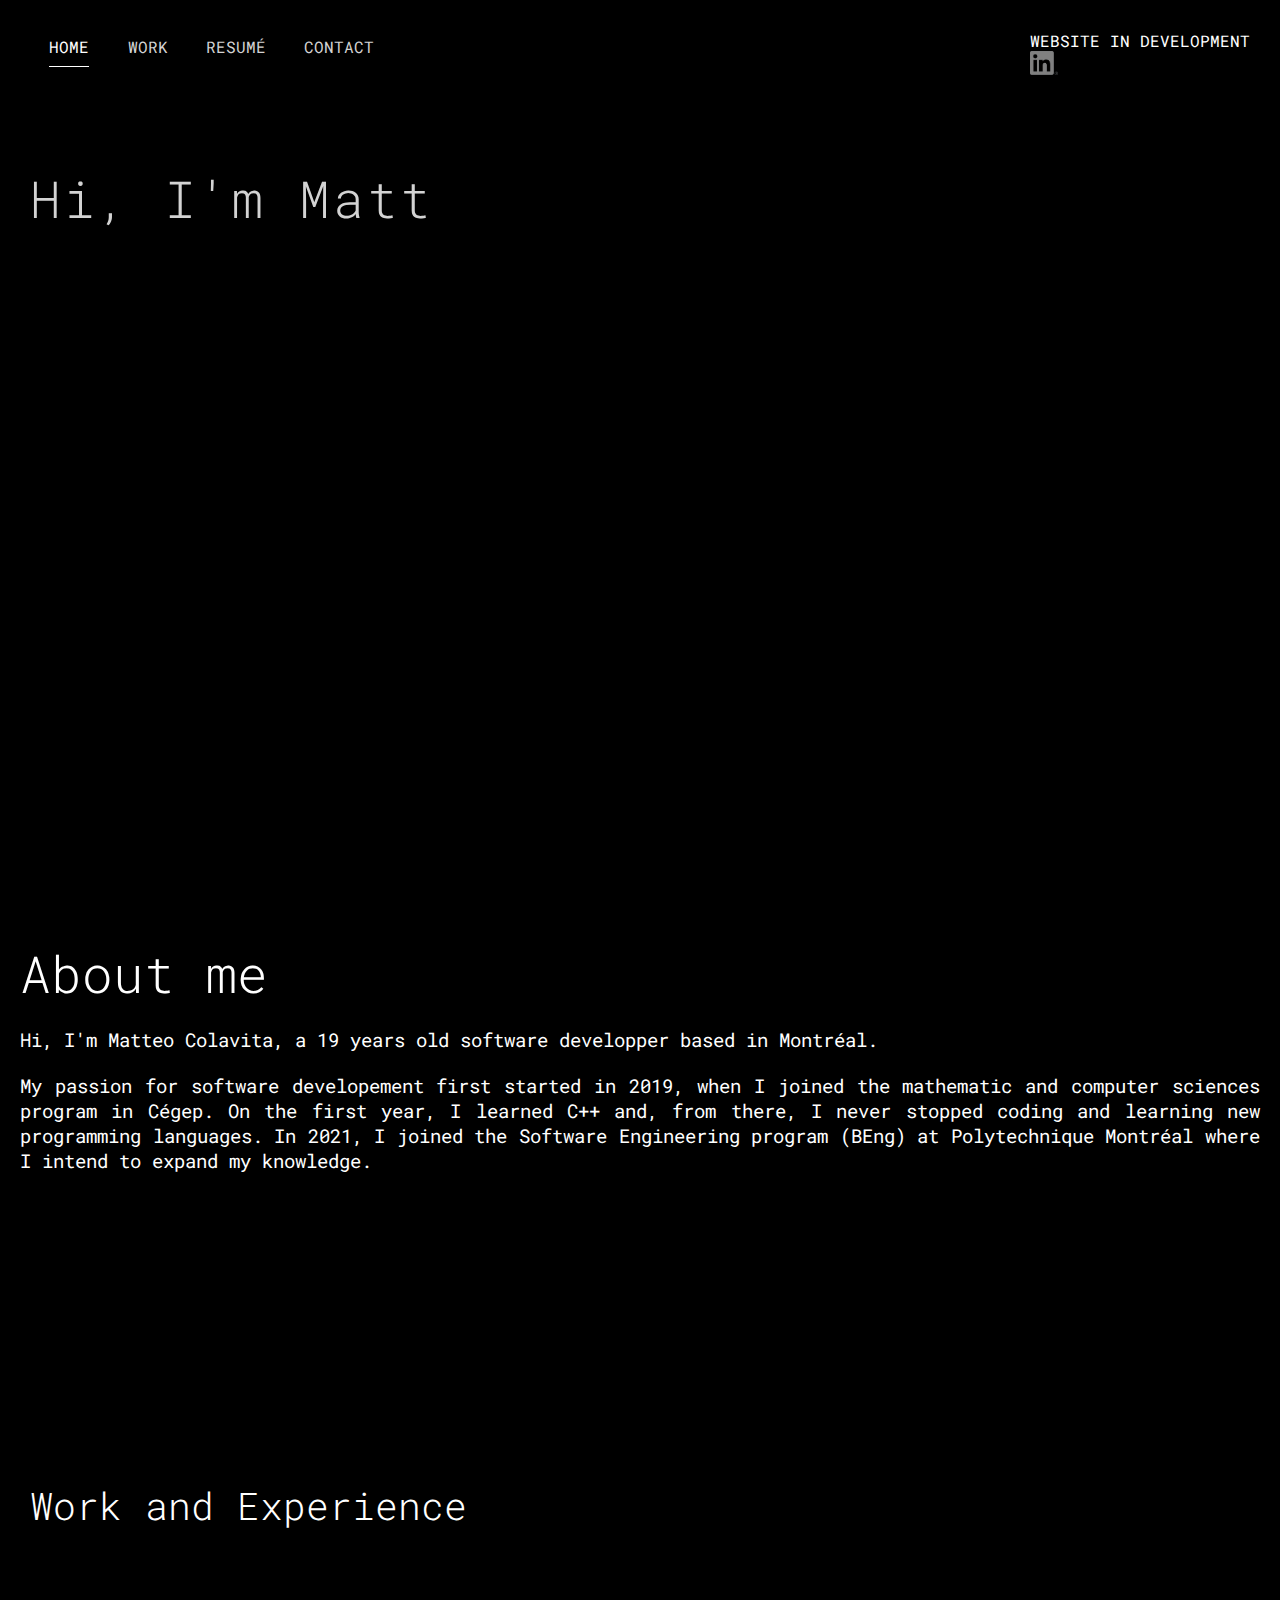
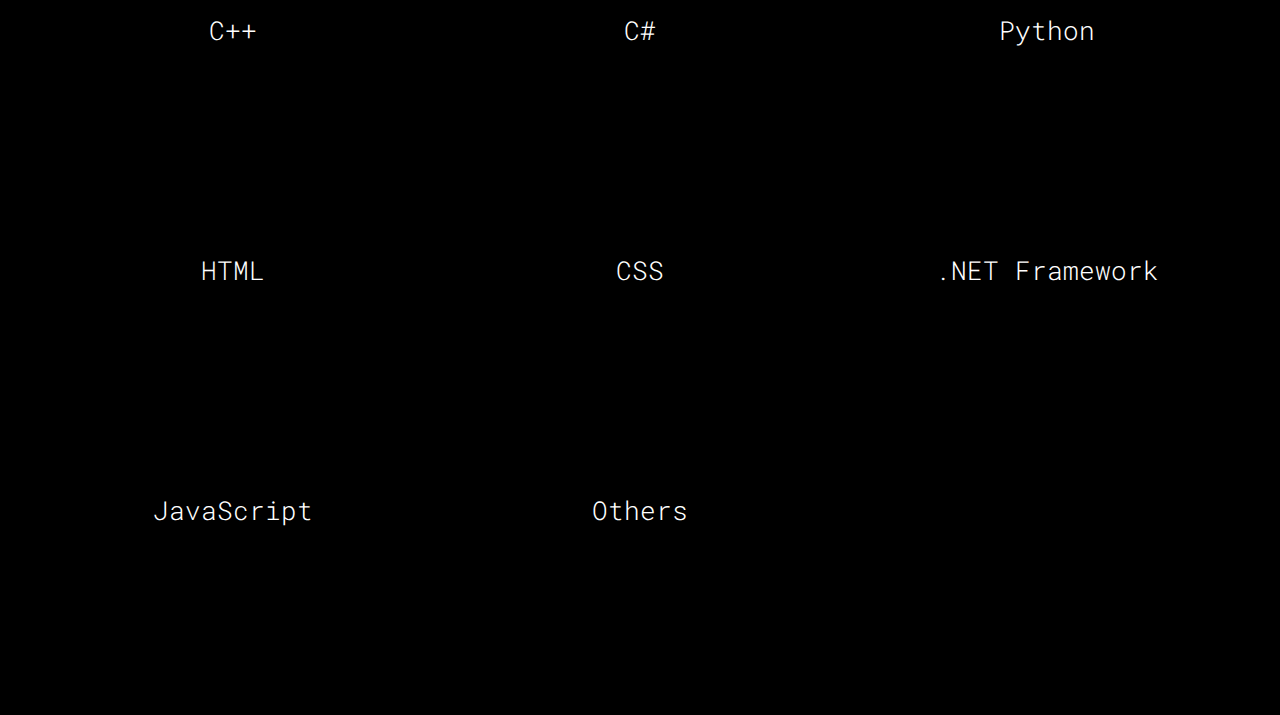
==== commit cdbc321d: "test" ====
--- a/index.html
+++ b/index.html
@@ -38,7 +38,7 @@
                 </div>
                 <div class="right-side">
                     <div class="brand">
-                        <div>WEBSITE IN DEVELOPMENT</div>
+                        <div class="disclaimer">WEBSITE IN DEVELOPMENT</div>
                         <div class="nav-linkedin-wrapper">
                             <a href="https://www.linkedin.com/in/mattéo-colavita-4b3a99208" target="_blank">
                                 <img src="../images/LI-In-Bug.png">
@@ -73,7 +73,7 @@
                 </p>
                 <br/>
                 <p>
-                    My passion for software developement first started in 2019, when I joined the mathematic and computer sciences program in Cégep. On the first year, I learned C++ and, from there, I never stopped coding and learning new programming languages. In 2021, I joined the Software Engineering program at Polytechnique Montréal where I intend to expand my knowledge.  
+                    My passion for software developement first started in 2019, when I joined the mathematic and computer sciences program in Cégep. On the first year, I learned C++ and, from there, I never stopped coding and learning new programming languages. In 2021, I joined the Software Engineering program (BEng) at Polytechnique Montréal where I intend to expand my knowledge.  
                 </p>
             </div>
         </div>
--- a/css/styles.css
+++ b/css/styles.css
@@ -130,6 +130,14 @@
 	animation: transitionIn 0.5s;
 }
 
+.brand {
+	justify-content: space-between;
+}
+
+.disclaimer {
+	color: White;
+}
+
 .nav-linkedin-wrapper img {
 	height: 1.5em;
 	opacity: 50%;
@@ -190,9 +198,9 @@
 
 	/* Use the text as a mask for the background. */
 	/* This will show the gradient as a text color rather than element bg. */
-	-webkit-background-clip: text;
+	/*-webkit-background-clip: text;*/
 	-webkit-text-fill-color: transparent;
-	-moz-background-clip: text;
+	/*-moz-background-clip: text;*/
 	-moz-text-fill-color: transparent;
 }
 .example--2 {
@@ -342,9 +350,9 @@
 	background-size: 100%;
 	cursor: pointer;
 	background-repeat: repeat;
-	-webkit-background-clip: text;
+	/*-webkit-background-clip: text;*/
 	-webkit-text-fill-color: transparent;
-	-moz-background-clip: text;
+	/*-moz-background-clip: text;*/
 	-moz-text-fill-color: transparent;
 }
 /*
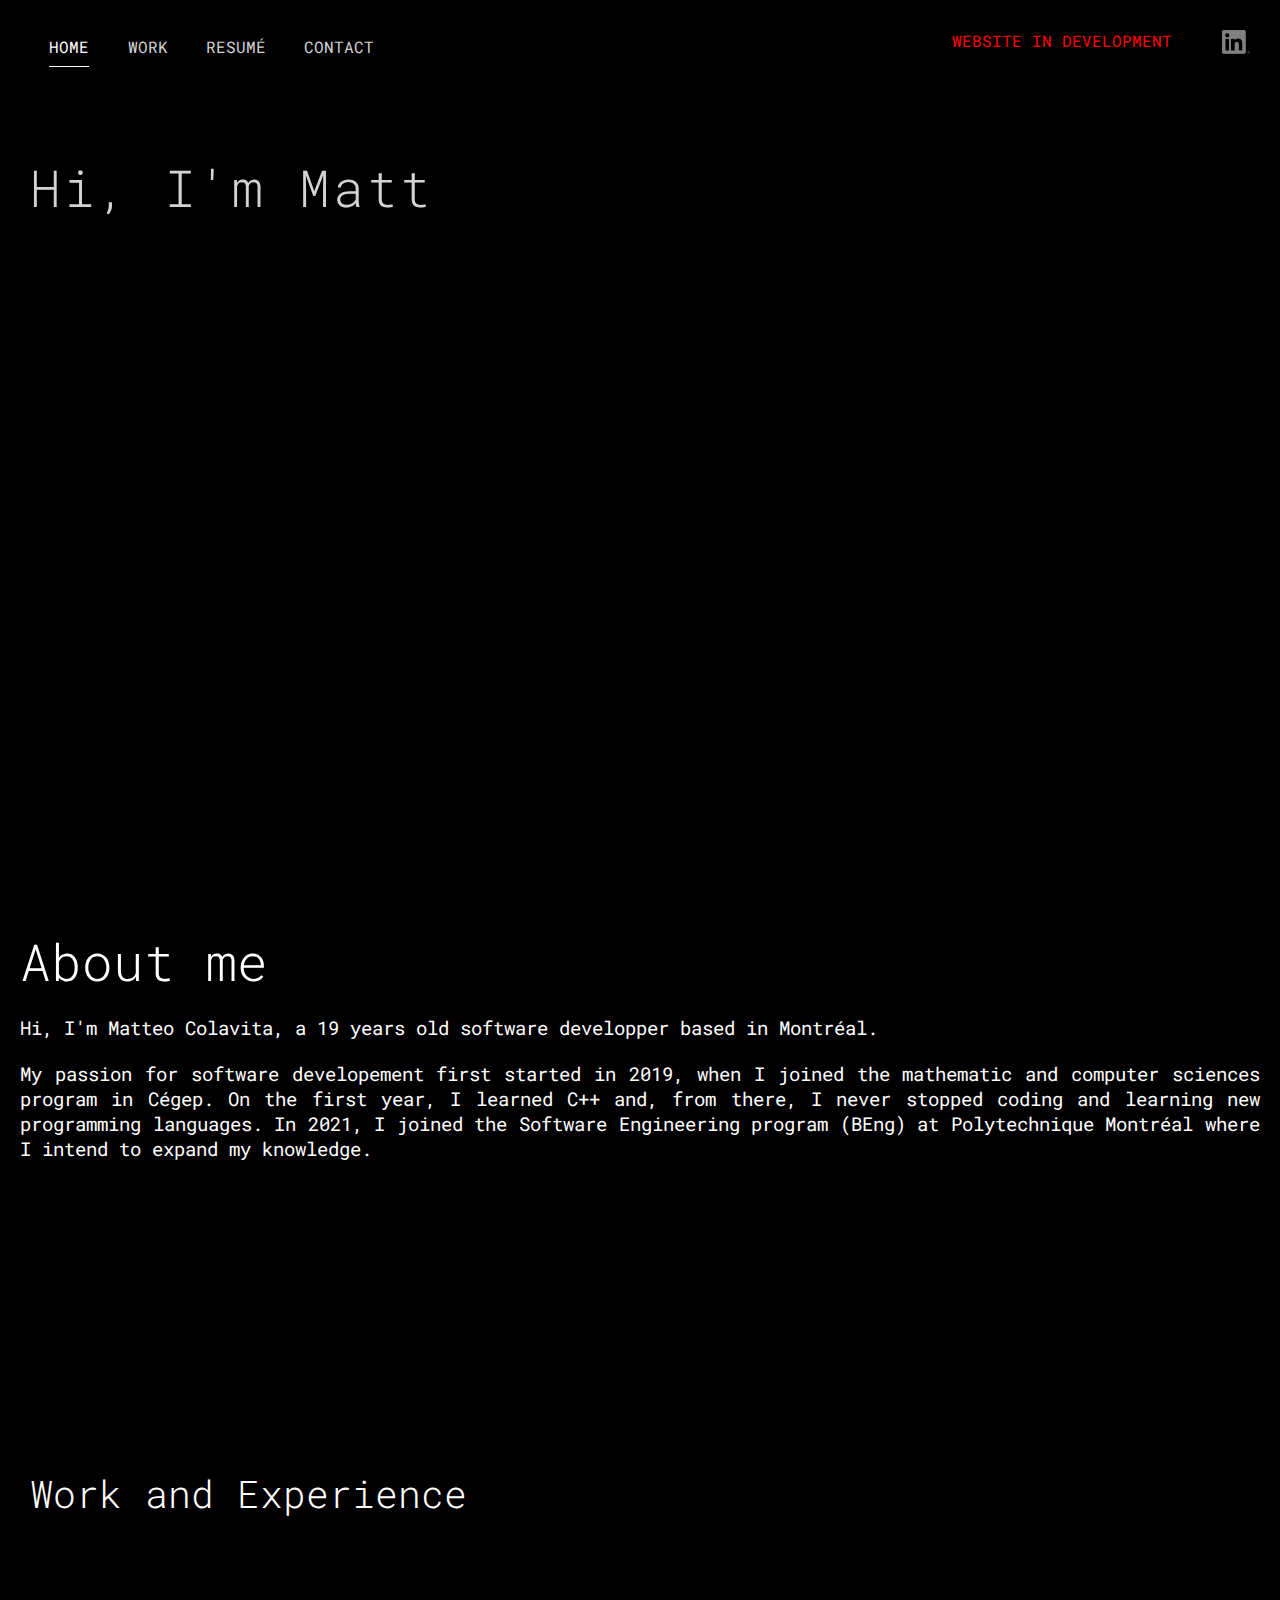
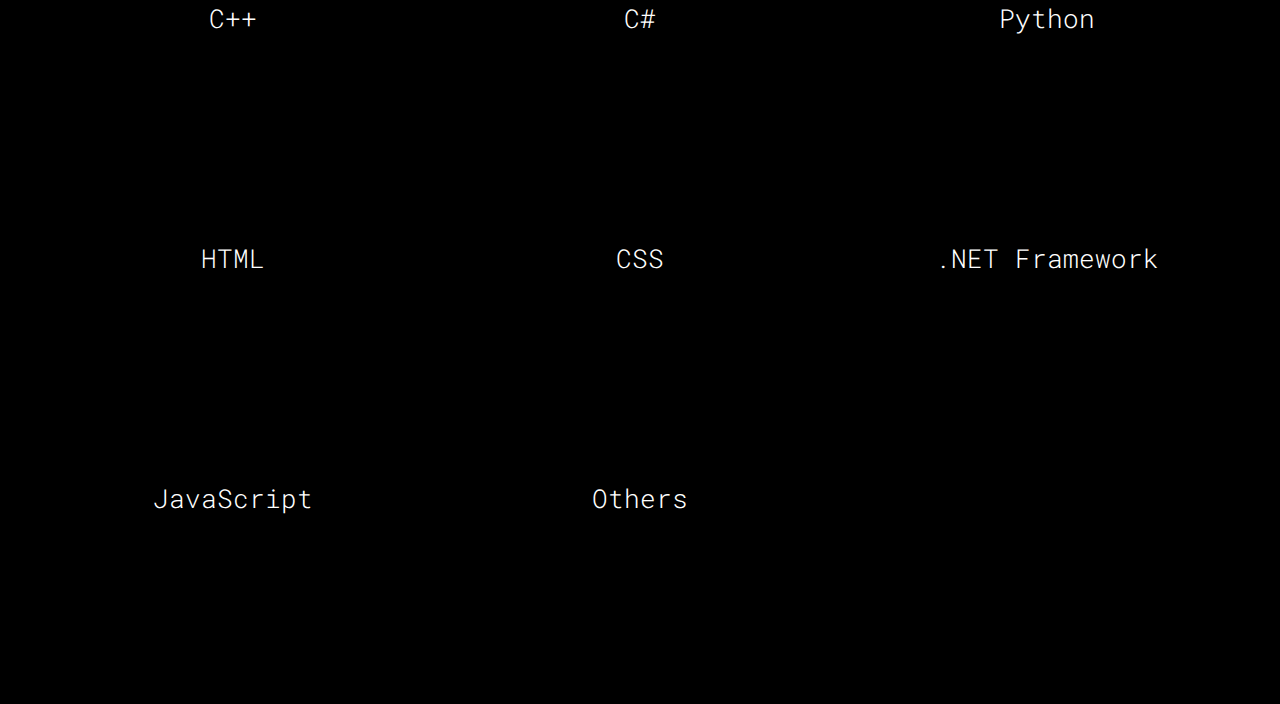
==== commit 7dde3580: "2022 Update 2" ====
--- a/index.html
+++ b/index.html
@@ -37,14 +37,12 @@
                     </div>
                 </div>
                 <div class="right-side">
-                    <div class="brand">
                         <div class="disclaimer">WEBSITE IN DEVELOPMENT</div>
                         <div class="nav-linkedin-wrapper">
                             <a href="https://www.linkedin.com/in/mattéo-colavita-4b3a99208" target="_blank">
                                 <img src="../images/LI-In-Bug.png">
                             </a>
                         </div>
-                    </div>
                 </div>
             </div>
             <div class="presentation-wrapper">
--- a/css/styles.css
+++ b/css/styles.css
@@ -126,16 +126,18 @@
 	animation: transitionIn 0.5s;
 }
 
+.nav-wrapper > .right-side {
+	display: flex;
+	justify-content: space-between;
+}
+
 .nav-linkedin-wrapper {
 	animation: transitionIn 0.5s;
 }
 
-.brand {
-	justify-content: space-between;
-}
-
-.disclaimer {
-	color: White;
+.disclaimer{
+	margin-right: 50px;
+	color: red;
 }
 
 .nav-linkedin-wrapper img {
@@ -198,9 +200,9 @@
 
 	/* Use the text as a mask for the background. */
 	/* This will show the gradient as a text color rather than element bg. */
-	/*-webkit-background-clip: text;*/
+	-webkit-background-clip: text;
 	-webkit-text-fill-color: transparent;
-	/*-moz-background-clip: text;*/
+	-moz-background-clip: text;
 	-moz-text-fill-color: transparent;
 }
 .example--2 {
@@ -350,9 +352,9 @@
 	background-size: 100%;
 	cursor: pointer;
 	background-repeat: repeat;
-	/*-webkit-background-clip: text;*/
+	-webkit-background-clip: text;
 	-webkit-text-fill-color: transparent;
-	/*-moz-background-clip: text;*/
+	-moz-background-clip: text;
 	-moz-text-fill-color: transparent;
 }
 /*
